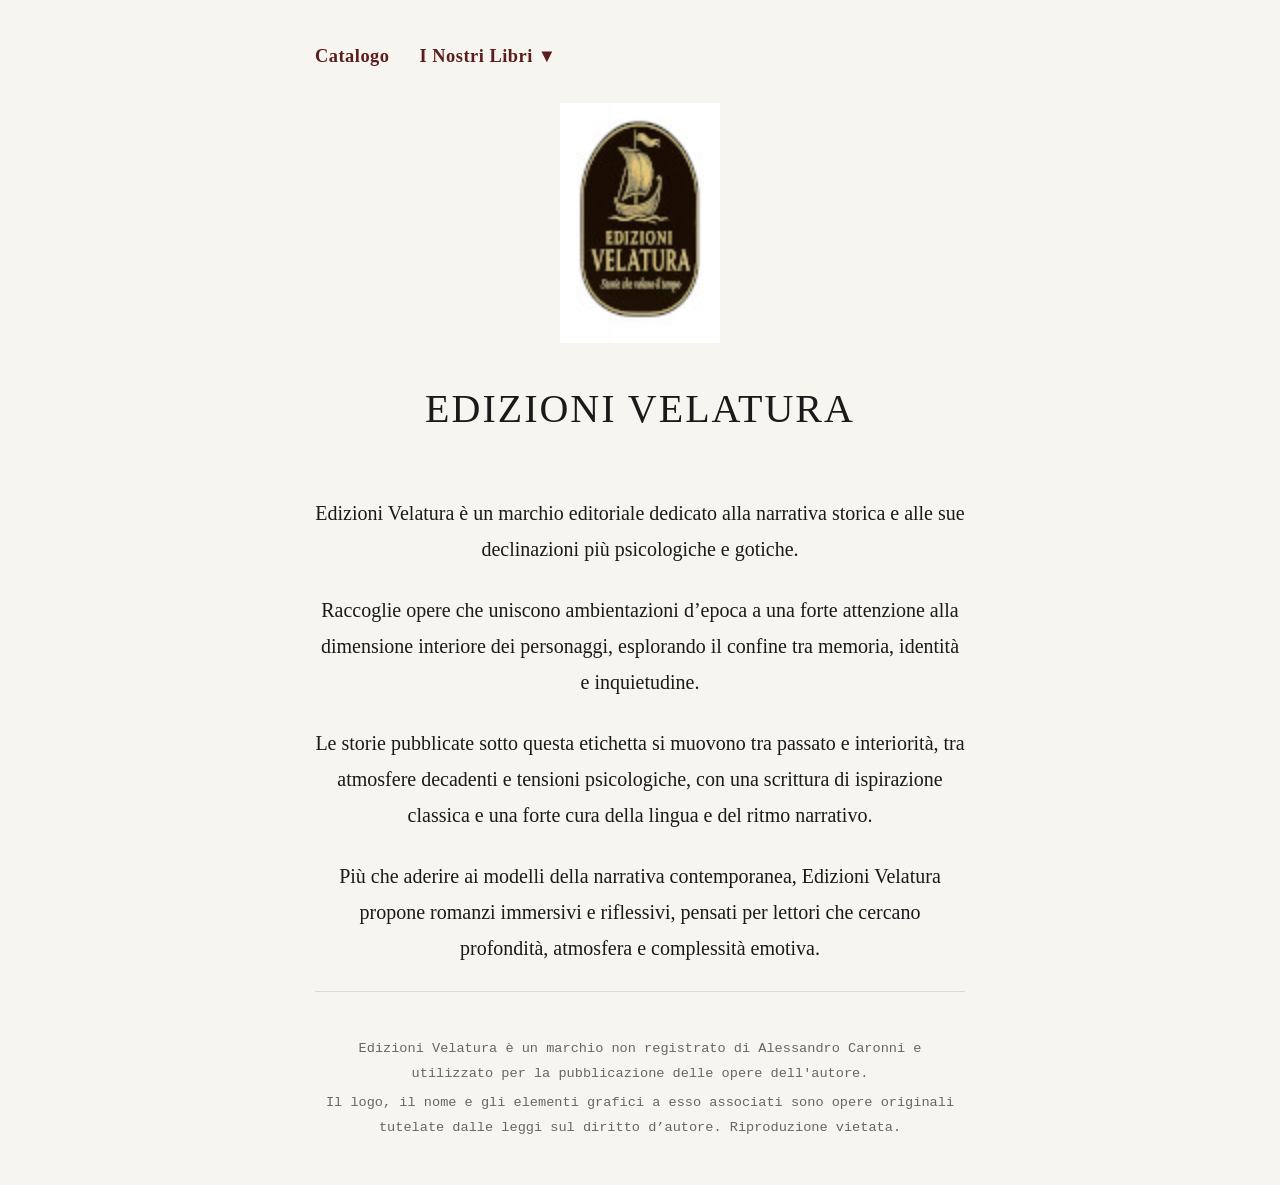
==== index.html @ 4f84071d "Add files via upload" ====
<!DOCTYPE html>
<html lang="it">
<head>
    <meta charset="UTF-8">
    <meta name="viewport" content="width=device-width, initial-scale=1.0">
    <title>Edizioni Velatura - Archivio Letterario</title>
    <!-- Questa riga collega il file HTML al file CSS separato -->
    <link rel="stylesheet" href="index.css">
</head>
<body>

    <div class="contenitore">

        <!-- Il tuo Logo/Sigillo -->
<!-- MENU DI NAVIGAZIONE IN ALTO REALE -->
        <nav class="menu-navigazione" style="display: flex; flex-direction: row; justify-content: flex-start; align-items: center; gap: 30px; margin-bottom: 30px; font-family: 'Garamond', serif; width: 100%;">
            
            <a href="catalogo/catalogo.html" style="text-decoration: none; color: #5c1d1d; font-weight: bold; font-size: 1.15em; letter-spacing: 0.5px; white-space: nowrap; display: inline-block;">Catalogo</a>
            
            <div class="menu-tendina" style="position: relative; display: inline-block; padding-bottom: 15px; margin-bottom: -15px;">
                <span class="pulsante-tendina" style="color: #5c1d1d; font-weight: bold; font-size: 1.15em; letter-spacing: 0.5px; white-space: nowrap; cursor: pointer; display: inline-block;">I Nostri Libri ▼</span>
                <div class="contenuto-tendina" style="top: 100%; margin-top: -5px;">
                    <a href="rosasilvia/rosasilvia.html">Rosasilvia</a>
                </div>
                <div class="contenuto-tendina">
                    <a href="ultimalettera/ultimalettera.html">L'ultima lettera</a>
                    <a href="scrisseilsilenzio/scrisseilsilenzio.html">L'uomo che scrisse il silenzio</a>
                    <a href="silenziodellaluce/silenziodellaluce.html">Nel silenzio della luce</a>
                    <a href="barbieredimilano/barbieredimilano.html">Il barbiere di Milano</a>
                    <a href="burgaria/burgaria.html">Burgaria</a>
                    <a href="rosasilvia/rosasilvia.html">Rosasilvia</a>
                    <a href="viaggiodellalcione/viaggiodellalcione.html">Il viaggio dell'Alcione</a>
                </div>
            </div>

        </nav>
        <img src="Logo grafico.jpg" alt="Logo Edizioni Velatura" class="logo-sito">
        
        <h1>Edizioni Velatura</h1>

        <main class="manifesto">
            <p>Edizioni Velatura è un marchio editoriale dedicato alla narrativa storica e alle sue declinazioni più psicologiche e gotiche.</p>
            
            <p>Raccoglie opere che uniscono ambientazioni d’epoca a una forte attenzione alla dimensione interiore dei personaggi, esplorando il confine tra memoria, identità e inquietudine.</p>
            
            <p>Le storie pubblicate sotto questa etichetta si muovono tra passato e interiorità, tra atmosfere decadenti e tensioni psicologiche, con una scrittura di ispirazione classica e una forte cura della lingua e del ritmo narrativo.</p>
            
            <p>Più che aderire ai modelli della narrativa contemporanea, Edizioni Velatura propone romanzi immersivi e riflessivi, pensati per lettori che cercano profondità, atmosfera e complessità emotiva.</p>
        </main>

        <footer>
            <p>Edizioni Velatura è un marchio non registrato di Alessandro Caronni e utilizzato per la pubblicazione delle opere dell'autore.</p>
            <p>Il logo, il nome e gli elementi grafici a esso associati sono opere originali tutelate dalle leggi sul diritto d’autore. Riproduzione vietata.</p>
        </footer>

    </div>

</body>
</html>
---- index.css ----
/* Questo è il tuo file di stile indipendente */
body {
    background-color: #f7f5f0; /* Color carta antica */
    color: #1a1a1a;            
    font-family: "Garamond", "Georgia", serif; 
    line-height: 1.8;          
    margin: 0;
    padding: 40px 20px;
    display: flex;
    flex-direction: column;
    align-items: center;
}
/* Stile per il Logo Verticale - Versione più grande */
.logo-sito {
    height: 240px;     /* Aumentato da 140px a 240px per renderlo maestoso */
    width: auto;       /* Mantiene le proporzioni perfette */
    margin-top: 30px;  /* Un po' più di spazio dal bordo superiore dello schermo */
    margin-bottom: 20px; /* Più respiro prima del titolo */
    display: block;
    margin-left: auto;
    margin-right: auto; /* Centra il logo */
}

.contenitore {
    max-width: 650px;
    width: 100%;
    text-align: center; 
}

.menu-navigazione {
     text-align: left; 
     color: #0b0b0b;
}

h1 {
    font-size: 2.5rem;
    font-weight: normal;
    letter-spacing: 2px;
    margin-bottom: 50px;
    margin-top: 30px;
    text-transform: uppercase;
}

.manifesto p {
    font-size: 1.25rem;
    margin-bottom: 25px;
}

.nota-intento {
    font-style: italic;
    border-top: 1px solid #dcdad4;
    border-bottom: 1px solid #dcdad4;
    padding: 20px 0;
    margin-top: 40px;
    margin-bottom: 60px;
}
   
    /* Layout del Catalogo a Lista/Righe */
.lista-catalogo {
    display: flex;
    flex-direction: column;
    gap: 20px;               /* Spazio tra un libro e l'altro nella lista */
    margin-bottom: 60px;
    max-width: 800px;        /* Impedisce al testo di allungarsi troppo su schermi grandi */
    margin-left: auto;
    margin-right: auto;
}

.riga-libro {
    display: flex;
    align-items: flex-start; /* Allinea l'inizio della foto con l'inizio del testo */
    gap: 25px;               /* Spazio tra la miniatura e il testo accanto */
    text-align: left;        /* Forza tutto il testo a sinistra */
}

/* Miniatura ancora più piccola */
.copertina-lista {
    width: 80px;            /* Ridotta a 100px come desideravi */
    height: 130px;           /* Altezza proporzionata 2:3 automatically */
    object-fit: contain;
    box-shadow: 2px 2px 6px rgba(0,0,0,0.15);
    flex-shrink: 0;          /* Impedisce al browser di rimpicciolire la foto se il testo è lungo */
}

/* Blocco testo accanto alla copertina */
.info-lista-libro {
    display: flex;
    flex-direction: column;
    align-items: flex-start; /* Allinea il bottone a sinistra */
}

.info-lista-libro h3 {
    font-family: 'Garamond', serif;
    font-size: 1.4em;
    color: #5c1d1d;
    margin-top: 0;           /* Allinea perfettamente il titolo con la cima della foto */
    margin-bottom: 8px;
}

.estratto-libro {
    font-size: 0.95em;
    line-height: 1.5;
    color: #333;
    margin-bottom: 15px;
    margin-top: 0;
}

.link-copertina {
    display: inline-block;
    cursor: pointer;
}

.link-copertina:hover .copertina-lista {
    transform: translateY(-3px); /* Fa sobbalzare leggermente il libro verso l'alto */
    box-shadow: 4px 4px 10px rgba(92, 29, 29, 0.3); /* L'ombra diventa più intensa e colorata */
    transition: all 0.3s ease;
}

footer {
    margin-top: auto;
    padding-top: 40px;
    border-top: 1px solid #dcdad4;
    font-family: "Courier New", Courier, monospace; 
    font-size: 0.85rem;
    color: #666;
    text-align: center;
}

footer p {
    margin: 5px 0;
}

/* Layout Pagina Singolo Libro (Testo a SX, Video a DX) */
.pagina-singolo-libro {
    display: flex;
    gap: 50px;
    margin-top: 40px;
    margin-bottom: 60px;
    text-align: left;
}

.colonna-testo-libro {
    flex: 1; /* Prende la fetta più grande dello schermo per la trama */
}

.colonna-testo-libro h2 {
    font-family: 'Garamond', serif;
    font-size: 2.2em;
    color: #5c1d1d;
    margin-top: 0;
    margin-bottom: 20px;
}

.sinossi-lunga {
    font-size: 1.05em;
    line-height: 1.6;
    color: #333;
    margin-bottom: 15px;
}

.colonna-video {
    flex: 0 0 250px; /* Larghezza fissa a destra per il video verticale */
}

.video-presentazione {
    width: 100%;
    height: auto;
    box-shadow: -3px 3px 15px rgba(0,0,0,0.15); /* Ombra invertita verso sinistra */
    background-size: cover;
    background-position: center;
    border-radius: 4px;
}

.bottone-kobo-pagina {
    display: inline-block;
    margin-top: 20px;
    padding: 12px 24px;
    background-color: #5c1d1d;
    color: #f4edd9 !important;
    text-decoration: none;
    font-family: 'Garamond', serif;
    font-size: 1.1em;
    text-transform: uppercase;
    letter-spacing: 1px;
    border-radius: 2px;
    transition: background 0.3s ease;
}

.bottone-kobo-pagina:hover {
    background-color: #7d2a2a;
}

/* MENU */
/* Stile del Menu di Navigazione */
.menu-navigazione {
    display: flex;
    justify-content: flex-start; /* Allinea tutto a sinistra */
    align-items: center;        /* Allinea verticalmente gli elementi sulla stessa riga */
    gap: 20px;                  /* Spazio compatto tra Catalogo e I Nostri Libri */
    margin-bottom: 30px; 
    font-family: 'Garamond', serif;
    width: 100%;                /* Prende tutta la larghezza disponibile */
}

.menu-navigazione a, .pulsante-tendina {
    text-decoration: none;
    color: #5c1d1d;
    font-weight: bold;
    font-size: 1.15em;
    letter-spacing: 0.5px;
    transition: color 0.3s ease;
    cursor: pointer;
    white-space: nowrap;        /* Impedisce tassativamente al testo di andare a capo */
    display: inline-block;
}

.menu-navigazione a:hover, .pulsante-tendina:hover {
    color: #7d2a2a;
}

/* STRUTTURA MENU A TENDINA */
.menu-tendina {
    position: relative;
    display: block;       /* Si allinea perfettamente in linea con gli altri link */
    align-items: center;
}

/* Contenitore dei link nascosto di base */
.contenuto-tendina {
    display: none;
    position: absolute;
    top: 100%;                  /* Fa partire la tendina esattamente sotto il testo */
    left: 0;
    background-color: #f4edd9; 
    min-width: 190px;
    box-shadow: 0px 8px 16px rgba(0,0,0,0.15);
    z-index: 100;
    border: 1px solid #dcd5c0;
    border-radius: 2px;
    margin-top: 5px;
    padding-top: 5px;           /* Spazio interno superiore opzionale */
    padding-bottom: 5px;        /* Spazio interno inferiore opzionale */
}

/* Allineamento e stile dei link dentro la tendina */
.contenuto-tendina a {
    color: #333 !important;
    padding: 12px 16px;
    font-size: 1em;
    display: block;
    text-align: left;
}

.contenuto-tendina a:hover {
    background-color: #eaddbd;
    color: #5c1d1d !important;
}

/* Mostra la tendina quando si passa sopra con il mouse */
.menu-tendina:hover .contenuto-tendina {
    display: block;
}

/* COMING SOON */
 /* Regole minime specifiche solo per gli elementi di questa pagina */
        .sezione-coming-soon {
            display: flex;
            flex-direction: column;
            align-items: center;
            text-align: center;
            margin-top: 40px;
            margin-bottom: 60px;
            width: 100%;
            max-width: 650px; /* Si allinea alla larghezza del tuo .contenitore */
        }

        /* La fotografia del libro aperto centrata */
        .foto-libro-aperto {
            max-width: 250px;
            width: 100%;
            height: auto;
            box-shadow: 0 4px 12px rgba(0,0,0,0.12);
            border-radius: 2px;
            margin-bottom: 35px;
        }

        /* Riga con il Titolo del Libro (dinamico dall'URL) */
        .titolo-libro-attesa {
            font-family: "Garamond", "Georgia", serif;
            font-size: 1.6rem;
            color: #5c1d1d; /* Il bordeaux scuro usato nel tuo CSS */
            margin-bottom: 10px;
            font-style: italic;
        }

        /* Scritta Coming Soon sotto, coordinata con il tuo H1 */
        .testo-coming-soon {
            font-family: "Garamond", "Georgia", serif;
            font-size: 2.5rem;
            font-weight: normal;
            letter-spacing: 2px;
            text-transform: uppercase;
            margin-top: 0;
            margin-bottom: 20px;
        }

        @media (max-width: 768px) {
            .testo-coming-soon { font-size: 2rem; }
        }
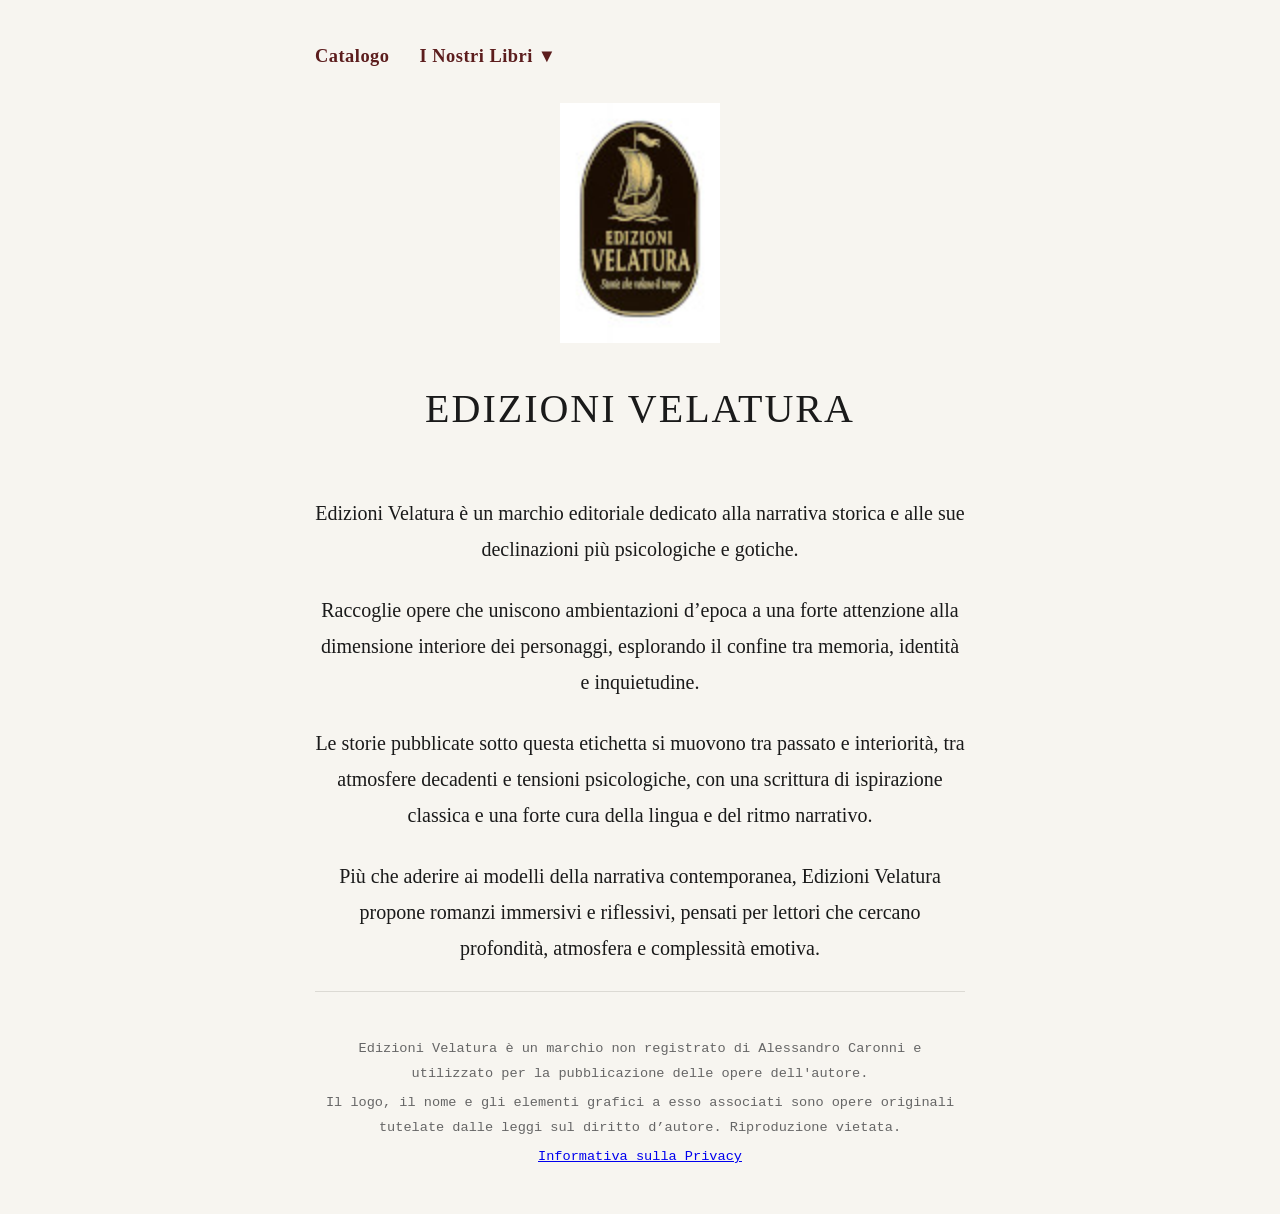
==== commit c1e38c0f: "Update index.html" ====
--- a/index.html
+++ b/index.html
@@ -51,9 +51,12 @@
         <footer>
             <p>Edizioni Velatura è un marchio non registrato di Alessandro Caronni e utilizzato per la pubblicazione delle opere dell'autore.</p>
             <p>Il logo, il nome e gli elementi grafici a esso associati sono opere originali tutelate dalle leggi sul diritto d’autore. Riproduzione vietata.</p>
+            <p class="riga-privacy">
+                <a href="privacy.html">Informativa sulla Privacy</a>
+            </p>
         </footer>
 
     </div>
 
 </body>
-</html>+</html>
--- a/index.css
+++ b/index.css
@@ -1,4 +1,10 @@
-/* Questo è il tuo file di stile indipendente */
+/* ==========================================
+   1. RESET E REGOLE BASE (FLUIDITÀ)
+   ========================================== */
+*, *::before, *::after {
+    box-sizing: border-box; /* Evita che il padding spinga gli elementi fuori dallo schermo */
+}
+
 body {
     background-color: #f7f5f0; /* Color carta antica */
     color: #1a1a1a;            
@@ -10,26 +16,29 @@
     flex-direction: column;
     align-items: center;
 }
-/* Stile per il Logo Verticale - Versione più grande */
+
+img, video {
+    max-width: 100%; /* Le immagini si adattano senza mai uscire dai bordi */
+    height: auto;
+}
+
+/* ==========================================
+   2. STRUTTURA PRINCIPALE E LOGO
+   ========================================== */
+.contenitore {
+    max-width: 650px;
+    width: 100%; /* Flessibile per smartphone, max 650px su PC */
+    text-align: center; 
+}
+
 .logo-sito {
-    height: 240px;     /* Aumentato da 140px a 240px per renderlo maestoso */
-    width: auto;       /* Mantiene le proporzioni perfette */
-    margin-top: 30px;  /* Un po' più di spazio dal bordo superiore dello schermo */
-    margin-bottom: 20px; /* Più respiro prima del titolo */
+    height: 240px;
+    width: auto;
+    margin-top: 30px;
+    margin-bottom: 20px;
     display: block;
     margin-left: auto;
-    margin-right: auto; /* Centra il logo */
-}
-
-.contenitore {
-    max-width: 650px;
-    width: 100%;
-    text-align: center; 
-}
-
-.menu-navigazione {
-     text-align: left; 
-     color: #0b0b0b;
+    margin-right: auto;
 }
 
 h1 {
@@ -54,46 +63,116 @@
     margin-top: 40px;
     margin-bottom: 60px;
 }
-   
-    /* Layout del Catalogo a Lista/Righe */
+
+/* ==========================================
+   3. MENU DI NAVIGAZIONE E TENDINA
+   ========================================== */
+.menu-navigazione {
+    display: flex;
+    justify-content: flex-start;
+    align-items: center;
+    gap: 20px;
+    margin-bottom: 30px; 
+    font-family: 'Garamond', serif;
+    width: 100%;
+    color: #0b0b0b;
+}
+
+.menu-navigazione a, .pulsante-tendina {
+    text-decoration: none;
+    color: #5c1d1d;
+    font-weight: bold;
+    font-size: 1.15em;
+    letter-spacing: 0.5px;
+    transition: color 0.3s ease;
+    cursor: pointer;
+    white-space: nowrap;
+    display: inline-block;
+}
+
+.menu-navigazione a:hover, .pulsante-tendina:hover {
+    color: #7d2a2a;
+}
+
+.menu-tendina {
+    position: relative;
+    display: block;
+    align-items: center;
+}
+
+.contenuto-tendina {
+    display: none;
+    position: absolute;
+    top: 100%;
+    left: 0;
+    background-color: #f4edd9; 
+    min-width: 190px;
+    box-shadow: 0px 8px 16px rgba(0,0,0,0.15);
+    z-index: 100;
+    border: 1px solid #dcd5c0;
+    border-radius: 2px;
+    margin-top: 5px;
+    padding-top: 5px;
+    padding-bottom: 5px;
+}
+
+.contenuto-tendina a {
+    color: #333 !important;
+    padding: 12px 16px;
+    font-size: 1em;
+    display: block;
+    text-align: left;
+}
+
+.contenuto-tendina a:hover {
+    background-color: #eaddbd;
+    color: #5c1d1d !important;
+}
+
+.menu-tendina:hover .contenuto-tendina {
+    display: block;
+}
+
+/* ==========================================
+   4. CATALOGO (LISTA LIBRI)
+   ========================================== */
 .lista-catalogo {
     display: flex;
     flex-direction: column;
-    gap: 20px;               /* Spazio tra un libro e l'altro nella lista */
+    gap: 20px;
     margin-bottom: 60px;
-    max-width: 800px;        /* Impedisce al testo di allungarsi troppo su schermi grandi */
+    max-width: 800px;
+    width: 100%;
     margin-left: auto;
     margin-right: auto;
 }
 
 .riga-libro {
     display: flex;
-    align-items: flex-start; /* Allinea l'inizio della foto con l'inizio del testo */
-    gap: 25px;               /* Spazio tra la miniatura e il testo accanto */
-    text-align: left;        /* Forza tutto il testo a sinistra */
-}
-
-/* Miniatura ancora più piccola */
+    align-items: flex-start;
+    gap: 25px;
+    text-align: left;
+}
+
 .copertina-lista {
-    width: 80px;            /* Ridotta a 100px come desideravi */
-    height: 130px;           /* Altezza proporzionata 2:3 automatically */
+    width: 80px;
+    height: auto;
     object-fit: contain;
     box-shadow: 2px 2px 6px rgba(0,0,0,0.15);
-    flex-shrink: 0;          /* Impedisce al browser di rimpicciolire la foto se il testo è lungo */
-}
-
-/* Blocco testo accanto alla copertina */
+    flex-shrink: 0;
+}
+
 .info-lista-libro {
     display: flex;
     flex-direction: column;
-    align-items: flex-start; /* Allinea il bottone a sinistra */
+    align-items: flex-start;
 }
 
 .info-lista-libro h3 {
     font-family: 'Garamond', serif;
     font-size: 1.4em;
     color: #5c1d1d;
-    margin-top: 0;           /* Allinea perfettamente il titolo con la cima della foto */
+    margin-top: 0;
     margin-bottom: 8px;
 }
 
@@ -111,26 +190,14 @@
 }
 
 .link-copertina:hover .copertina-lista {
-    transform: translateY(-3px); /* Fa sobbalzare leggermente il libro verso l'alto */
-    box-shadow: 4px 4px 10px rgba(92, 29, 29, 0.3); /* L'ombra diventa più intensa e colorata */
+    transform: translateY(-3px);
+    box-shadow: 4px 4px 10px rgba(92, 29, 29, 0.3);
     transition: all 0.3s ease;
 }
 
-footer {
-    margin-top: auto;
-    padding-top: 40px;
-    border-top: 1px solid #dcdad4;
-    font-family: "Courier New", Courier, monospace; 
-    font-size: 0.85rem;
-    color: #666;
-    text-align: center;
-}
-
-footer p {
-    margin: 5px 0;
-}
-
-/* Layout Pagina Singolo Libro (Testo a SX, Video a DX) */
+/* ==========================================
+   5. PAGINA SINGOLO LIBRO
+   ========================================== */
 .pagina-singolo-libro {
     display: flex;
     gap: 50px;
@@ -140,7 +207,7 @@
 }
 
 .colonna-testo-libro {
-    flex: 1; /* Prende la fetta più grande dello schermo per la trama */
+    flex: 1;
 }
 
 .colonna-testo-libro h2 {
@@ -159,13 +226,13 @@
 }
 
 .colonna-video {
-    flex: 0 0 250px; /* Larghezza fissa a destra per il video verticale */
+    flex: 0 0 250px;
 }
 
 .video-presentazione {
     width: 100%;
     height: auto;
-    box-shadow: -3px 3px 15px rgba(0,0,0,0.15); /* Ombra invertita verso sinistra */
+    box-shadow: -3px 3px 15px rgba(0,0,0,0.15);
     background-size: cover;
     background-position: center;
     border-radius: 4px;
@@ -190,120 +257,213 @@
     background-color: #7d2a2a;
 }
 
-/* MENU */
-/* Stile del Menu di Navigazione */
-.menu-navigazione {
-    display: flex;
-    justify-content: flex-start; /* Allinea tutto a sinistra */
-    align-items: center;        /* Allinea verticalmente gli elementi sulla stessa riga */
-    gap: 20px;                  /* Spazio compatto tra Catalogo e I Nostri Libri */
-    margin-bottom: 30px; 
-    font-family: 'Garamond', serif;
-    width: 100%;                /* Prende tutta la larghezza disponibile */
-}
-
-.menu-navigazione a, .pulsante-tendina {
-    text-decoration: none;
+/* ==========================================
+   6. COMING SOON E FOOTER
+   ========================================== */
+.sezione-coming-soon {
+    display: flex;
+    flex-direction: column;
+    align-items: center;
+    text-align: center;
+    margin-top: 40px;
+    margin-bottom: 60px;
+    width: 100%;
+    max-width: 650px;
+}
+
+.foto-libro-aperto {
+    max-width: 250px;
+    width: 100%;
+    height: auto;
+    box-shadow: 0 4px 12px rgba(0,0,0,0.12);
+    border-radius: 2px;
+    margin-bottom: 35px;
+}
+
+.titolo-libro-attesa {
+    font-family: "Garamond", "Georgia", serif;
+    font-size: 1.6rem;
     color: #5c1d1d;
-    font-weight: bold;
-    font-size: 1.15em;
-    letter-spacing: 0.5px;
-    transition: color 0.3s ease;
-    cursor: pointer;
-    white-space: nowrap;        /* Impedisce tassativamente al testo di andare a capo */
-    display: inline-block;
-}
-
-.menu-navigazione a:hover, .pulsante-tendina:hover {
-    color: #7d2a2a;
-}
-
-/* STRUTTURA MENU A TENDINA */
-.menu-tendina {
-    position: relative;
-    display: block;       /* Si allinea perfettamente in linea con gli altri link */
-    align-items: center;
-}
-
-/* Contenitore dei link nascosto di base */
-.contenuto-tendina {
-    display: none;
-    position: absolute;
-    top: 100%;                  /* Fa partire la tendina esattamente sotto il testo */
-    left: 0;
-    background-color: #f4edd9; 
-    min-width: 190px;
-    box-shadow: 0px 8px 16px rgba(0,0,0,0.15);
-    z-index: 100;
-    border: 1px solid #dcd5c0;
-    border-radius: 2px;
-    margin-top: 5px;
-    padding-top: 5px;           /* Spazio interno superiore opzionale */
-    padding-bottom: 5px;        /* Spazio interno inferiore opzionale */
-}
-
-/* Allineamento e stile dei link dentro la tendina */
-.contenuto-tendina a {
-    color: #333 !important;
-    padding: 12px 16px;
-    font-size: 1em;
-    display: block;
-    text-align: left;
-}
-
-.contenuto-tendina a:hover {
-    background-color: #eaddbd;
-    color: #5c1d1d !important;
-}
-
-/* Mostra la tendina quando si passa sopra con il mouse */
-.menu-tendina:hover .contenuto-tendina {
-    display: block;
-}
-
-/* COMING SOON */
- /* Regole minime specifiche solo per gli elementi di questa pagina */
-        .sezione-coming-soon {
-            display: flex;
-            flex-direction: column;
-            align-items: center;
-            text-align: center;
-            margin-top: 40px;
-            margin-bottom: 60px;
-            width: 100%;
-            max-width: 650px; /* Si allinea alla larghezza del tuo .contenitore */
-        }
-
-        /* La fotografia del libro aperto centrata */
-        .foto-libro-aperto {
-            max-width: 250px;
-            width: 100%;
-            height: auto;
-            box-shadow: 0 4px 12px rgba(0,0,0,0.12);
-            border-radius: 2px;
-            margin-bottom: 35px;
-        }
-
-        /* Riga con il Titolo del Libro (dinamico dall'URL) */
-        .titolo-libro-attesa {
-            font-family: "Garamond", "Georgia", serif;
-            font-size: 1.6rem;
-            color: #5c1d1d; /* Il bordeaux scuro usato nel tuo CSS */
-            margin-bottom: 10px;
-            font-style: italic;
-        }
-
-        /* Scritta Coming Soon sotto, coordinata con il tuo H1 */
-        .testo-coming-soon {
-            font-family: "Garamond", "Georgia", serif;
-            font-size: 2.5rem;
-            font-weight: normal;
-            letter-spacing: 2px;
-            text-transform: uppercase;
-            margin-top: 0;
-            margin-bottom: 20px;
-        }
-
-        @media (max-width: 768px) {
-            .testo-coming-soon { font-size: 2rem; }
-        }
+    margin-bottom: 10px;
+    font-style: italic;
+}
+
+.testo-coming-soon {
+    font-family: "Garamond", "Georgia", serif;
+    font-size: 2.5rem;
+    font-weight: normal;
+    letter-spacing: 2px;
+    text-transform: uppercase;
+    margin-top: 0;
+    margin-bottom: 20px;
+}
+
+footer {
+    margin-top: auto;
+    padding-top: 40px;
+    border-top: 1px solid #dcdad4;
+    font-family: "Courier New", Courier, monospace; 
+    font-size: 0.85rem;
+    color: #666;
+    text-align: center;
+}
+
+footer p {
+    margin: 5px 0;
+}
+
+/* ==========================================
+   7. REGOLE PER SMARTPHONE E TABLET (@MEDIA)
+   ========================================== */
+@media screen and (max-width: 768px) {
+    body {
+        padding: 4px 10px !important;
+        height: auto !important;
+    }
+
+    /* 1. RIDUZIONE LOGO E TITOLO (Mantenendo intatte le copertine dei libri) */
+    img.logo-sito, img.logo-sito-interno {
+        height: 35px !important;
+        width: auto !important;
+        margin-top: 2px !important;
+        margin-bottom: 2px !important;
+        display: block !important;
+        margin-left: auto !important;
+        margin-right: auto !important;
+    }
+
+    .titolo-interno, h1 {
+        font-size: 1.1rem !important;
+        margin-top: 2px !important;
+        margin-bottom: 8px !important;
+        letter-spacing: 1px !important;
+    }
+
+    /* 2. MENU COMPATTO */
+    .menu-navigazione {
+        flex-direction: row !important;
+        flex-wrap: wrap !important;
+        justify-content: center !important;
+        gap: 12px !important;
+        margin-bottom: 6px !important;
+    }
+
+    .menu-navigazione a, .pulsante-tendina {
+        font-size: 0.85em !important;
+    }
+
+    /* 3. STRUTTURA PAGINA SINGOLO LIBRO */
+    .pagina-singolo-libro {
+        display: flex !important;
+        flex-direction: column !important;
+        gap: 6px !important;
+        width: 100% !important;
+        height: auto !important;
+        align-items: center !important;
+        position: static !important;
+        margin-top: 2px !important;
+        margin-bottom: 15px !important;
+    }
+
+    /* 4. COLONNA E VIDEO VERTICALE (9:16) */
+    .colonna-video {
+        order: 1 !important;
+        width: 100% !important;
+        max-width: 135px !important;
+        height: auto !important;
+        position: static !important;
+        margin: 0 auto 4px auto !important;
+    }
+
+    .video-presentazione {
+        width: 100% !important;
+        height: auto !important;
+        max-height: none !important;
+        display: block !important;
+        position: static !important;
+        aspect-ratio: 9 / 16 !important;
+        box-shadow: 0 3px 8px rgba(0,0,0,0.15) !important;
+        border-radius: 6px !important;
+        object-fit: cover !important;
+    }
+
+    /* 5. TESTO SOTTO AL VIDEO */
+    .colonna-testo-libro {
+        order: 2 !important;
+        width: 100% !important;
+        height: auto !important;
+        position: static !important;
+        text-align: left !important;
+        clear: both !important;
+        margin-top: 2px !important;
+    }
+
+    .colonna-testo-libro h2 {
+        font-size: 1.05rem !important;
+        margin-top: 0 !important;
+        margin-bottom: 4px !important;
+        text-align: center !important;
+    }
+
+    .sinossi-lunga {
+        font-size: 0.88rem !important;
+        line-height: 1.35 !important;
+        color: #333 !important;
+        display: block !important;
+        visibility: visible !important;
+        opacity: 1 !important;
+    }
+
+    .bottone-kobo-pagina {
+        display: block !important;
+        width: 100% !important;
+        max-width: 220px !important;
+        margin: 10px auto 0 auto !important;
+        text-align: center !important;
+    }
+
+    /* 6. RIPRISTINO E ADATTAMENTO CATALOGO PER SMARTPHONE */
+   .riga-libro {
+        display: flex !important;
+        align-items: flex-start !important; /* Allineamento in alto */
+        gap: 18px !important; /* Spazio tra la copertina e il testo */
+    }
+
+    .link-copertina {
+        display: block !important;
+        flex-shrink: 0 !important;
+        margin-top: 6px !important; /* ABBASSA LA COPERTINA: la allinea perfettamente alla prima riga del titolo */
+    }
+
+    .copertina-lista {
+        width: 85px !important; /* Dimensione ideale per la copertina su mobile */
+        height: auto !important; /* Mantiene le proporzioni reali senza bordi vuoti */
+        display: block !important;
+        box-shadow: 2px 2px 6px rgba(0,0,0,0.15) !important;
+    }
+
+    .info-lista-libro h3 {
+        font-size: 1.3rem !important;
+        margin-top: 0 !important;
+        margin-bottom: 8px !important;
+        line-height: 1.2 !important;
+    }
+
+    .estratto-libro {
+        font-size: 0.95rem !important;
+        line-height: 1.4 !important;
+        margin-top: 0 !important;
+    }    
+   .menu-tendina .contenuto-tendina {
+        position: static !important;
+        width: 100% !important;
+        box-shadow: none !important;
+        border: none !important;
+        background-color: transparent !important;
+    }
+
+    .contenuto-tendina a {
+        padding: 4px 10px !important;
+        border-bottom: 1px solid #dcdad4 !important;
+    }
+}
